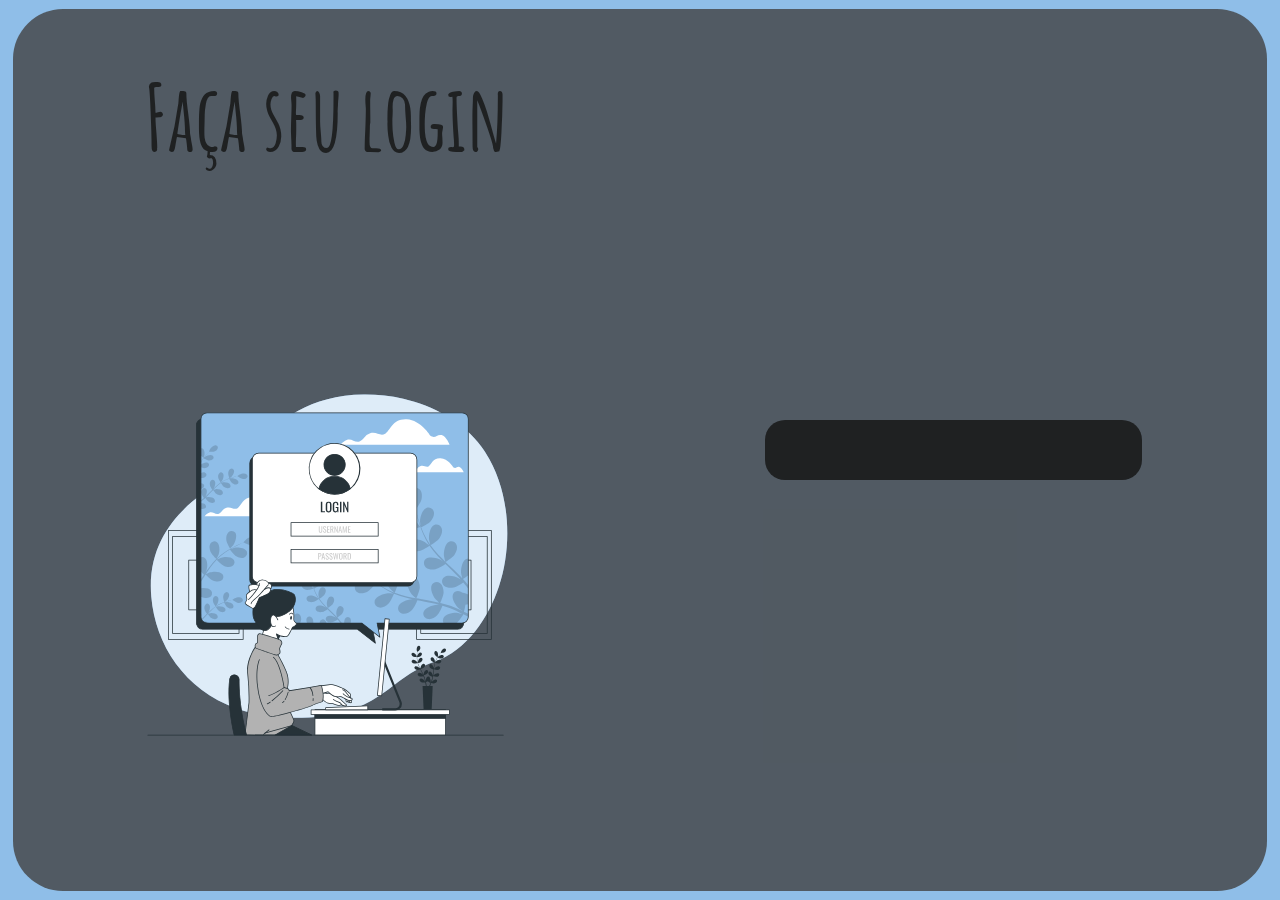
==== 2º Bimestre/Login/index.html @ 1b90a29d "Add files via upload" ====
<!DOCTYPE html>
<html>
<head>
    <meta charset='utf-8'>
    <meta http-equiv='X-UA-Compatible' content='IE=edge'>
    <title>Tela de Login</title>
    <meta name='viewport' content='width=device-width, initial-scale=1'>
    <link rel='stylesheet' type='text/css' media='screen' href='style.css'>
    
</head>
<body>
    <main>
        <div class="esquerda">
            <h1>Faça seu login</h1>
            <img src="computer-login-animate.svg" alt="login imagem">
        </div>
        <div class="direita">
            <div class="card"></div>
        </div>
    </main>
</body>
</html>
---- 2º Bimestre/Login/style.css ----
@import url('https://fonts.googleapis.com/css2?family=Amatic+SC:wght@700&display=swap');

body{
    margin: 0;
    background: rgb(143, 190, 232);
    font-family: 'Amatic SC', cursive;
    font-size: 45px;

}

main{
    position: relative;
    top: 1vh;
    left: 1vw;
    background-color: rgba(65, 65, 65, 0.799);
    border-radius: 50px;
    height: 98vh;
    width: 98vw;
    display: flex;
    justify-content: center;
    align-items: center;
}

.esquerda > h1{
    color: rgb(31, 33, 34);
}

.esquerda > img{
    width: 60%;
    height: 90%;
}

.esquerda{
    width: 50vw;
    height: 100vh;
    display: flex;
    justify-content: center;
    align-items: center;
    flex-direction: column;
}

.direita{
    width: 50vw;
    height: 100vh;
    display: flex;
    justify-content: center;
    align-items: center;
    flex-direction: column;
}

.card{
    padding: 30px 35px;
    background-color: rgb(31, 33, 34);
    border-radius: 20px;
    width: 60%;
    box-sizing: border-box;
    display: flex;
    justify-content: center;
    align-items: center;
    flex-direction: column;
}

@media only screen and (max-width: 600px){
    .esquerda > h1{
        display: none;
    }

    main{
        flex-direction: column;
    }
}
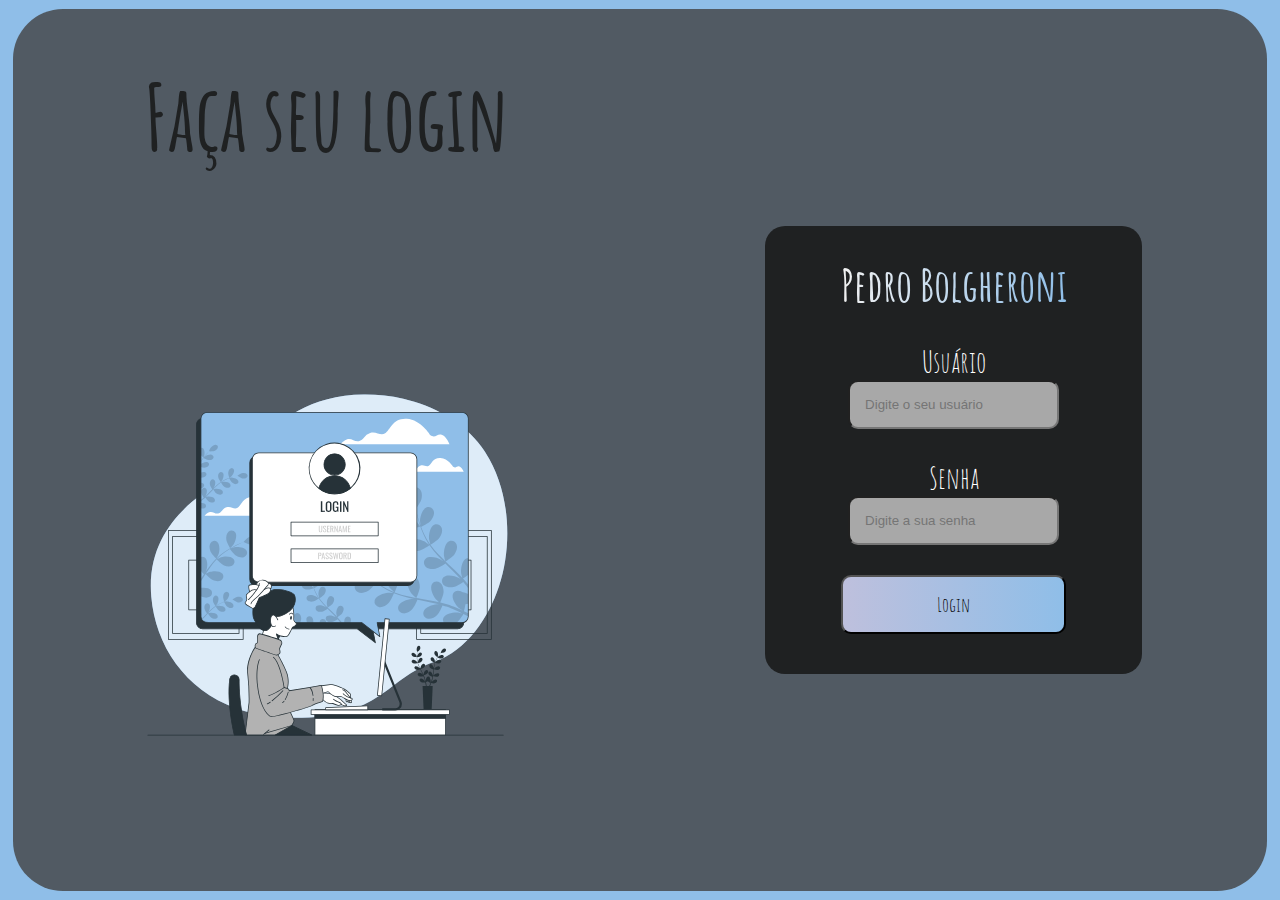
==== commit fa6dc5f6: "Add files via upload" ====
--- a/2º Bimestre/Login/index.html
+++ b/2º Bimestre/Login/index.html
@@ -1,22 +1,29 @@
-<!DOCTYPE html>
-<html>
-<head>
-    <meta charset='utf-8'>
-    <meta http-equiv='X-UA-Compatible' content='IE=edge'>
-    <title>Tela de Login</title>
-    <meta name='viewport' content='width=device-width, initial-scale=1'>
-    <link rel='stylesheet' type='text/css' media='screen' href='style.css'>
-    
-</head>
-<body>
-    <main>
-        <div class="esquerda">
-            <h1>Faça seu login</h1>
-            <img src="computer-login-animate.svg" alt="login imagem">
-        </div>
-        <div class="direita">
-            <div class="card"></div>
-        </div>
-    </main>
-</body>
+<!DOCTYPE html>
+<html>
+<head>
+    <meta charset='utf-8'>
+    <meta http-equiv='X-UA-Compatible' content='IE=edge'>
+    <title>Tela de Login</title>
+    <meta name='viewport' content='width=device-width, initial-scale=1'>
+    <link rel='stylesheet' type='text/css' media='screen' href='style.css'>
+    
+</head>
+<body>
+    <main>
+        <div class="esquerda">
+            <h1>Faça seu login</h1>
+            <img src="computer-login-animate.svg" alt="login imagem">
+        </div>
+        <div class="direita">
+            <div class="card">
+                <h4>Pedro Bolgheroni</h4>
+                <label for="usuario">Usuário</label>
+                <input type="text" name="usuario" placeholder="Digite o seu usuário"/>
+                <label for="senha">Senha</label>
+                <input type="text" name="senha" placeholder="Digite a sua senha"/>
+                <button type="submit">Login</button>                
+            </div>
+        </div>
+    </main>
+</body>
 </html>--- a/2º Bimestre/Login/style.css
+++ b/2º Bimestre/Login/style.css
@@ -1,71 +1,113 @@
-@import url('https://fonts.googleapis.com/css2?family=Amatic+SC:wght@700&display=swap');
-
-body{
-    margin: 0;
-    background: rgb(143, 190, 232);
-    font-family: 'Amatic SC', cursive;
-    font-size: 45px;
-
-}
-
-main{
-    position: relative;
-    top: 1vh;
-    left: 1vw;
-    background-color: rgba(65, 65, 65, 0.799);
-    border-radius: 50px;
-    height: 98vh;
-    width: 98vw;
-    display: flex;
-    justify-content: center;
-    align-items: center;
-}
-
-.esquerda > h1{
-    color: rgb(31, 33, 34);
-}
-
-.esquerda > img{
-    width: 60%;
-    height: 90%;
-}
-
-.esquerda{
-    width: 50vw;
-    height: 100vh;
-    display: flex;
-    justify-content: center;
-    align-items: center;
-    flex-direction: column;
-}
-
-.direita{
-    width: 50vw;
-    height: 100vh;
-    display: flex;
-    justify-content: center;
-    align-items: center;
-    flex-direction: column;
-}
-
-.card{
-    padding: 30px 35px;
-    background-color: rgb(31, 33, 34);
-    border-radius: 20px;
-    width: 60%;
-    box-sizing: border-box;
-    display: flex;
-    justify-content: center;
-    align-items: center;
-    flex-direction: column;
-}
-
-@media only screen and (max-width: 600px){
-    .esquerda > h1{
-        display: none;
-    }
-
-    main{
-        flex-direction: column;
-    }
+@import url('https://fonts.googleapis.com/css2?family=Amatic+SC:wght@700&display=swap');
+
+body{
+    margin: 0;
+    background: rgb(143, 190, 232);
+    font-family: 'Amatic SC', cursive;
+    font-size: 45px;
+
+}
+
+main{
+    position: relative;
+    top: 1vh;
+    left: 1vw;
+    background-color: rgba(65, 65, 65, 0.799);
+    border-radius: 50px;
+    height: 98vh;
+    width: 98vw;
+    display: flex;
+    justify-content: center;
+    align-items: center;
+}
+
+.esquerda > h1{
+    color: rgb(31, 33, 34);
+}
+
+.esquerda > img{
+    width: 60%;
+    height: 90%;
+}
+
+.esquerda{
+    width: 50vw;
+    height: 100vh;
+    display: flex;
+    justify-content: center;
+    align-items: center;
+    flex-direction: column;
+}
+
+.direita{
+    width: 50vw;
+    height: 100vh;
+    display: flex;
+    justify-content: center;
+    align-items: center;
+    flex-direction: column;
+}
+
+.card{
+    padding: 30px 35px;
+    background-color: rgb(31, 33, 34);
+    border-radius: 20px;
+    width: 60%;
+    box-sizing: border-box;
+    display: flex;
+    justify-content: center;
+    align-items: center;
+    flex-direction: column;
+}
+
+h4{
+    background: linear-gradient(to right, rgb(241, 241, 241), rgb(143, 190, 232));
+    -webkit-background-clip: text;
+    -webkit-text-fill-color: transparent;
+    margin: 0;
+}
+
+label{
+    color: white;
+    font-size: 30px;
+    margin-top: 30px;
+    text-align: left    ;
+}
+
+input{
+    border-radius: 10px;
+    background-color: rgba(221, 219, 219, 0.726);
+    padding: 15px;
+}
+
+button{
+    border-radius: 10px;
+    background-color: rgba(221, 219, 219, 0.726);
+    padding: 10px;
+    margin: 10px;
+    width: 25vh;
+    font-family: 'Amatic SC', cursive;
+    font-size: 20px;
+    margin-top: 30px;
+    padding: 15px;
+    background: linear-gradient(to right, rgb(190, 192, 221), rgb(143, 190, 232));
+
+    
+
+}
+
+@media only screen and (max-width: 600px){
+    .esquerda > h1{
+        display: none;
+    }
+
+    main{
+        flex-direction: column;
+    }
+
+    .card{
+        width: 100%;
+    }
+
+
 }